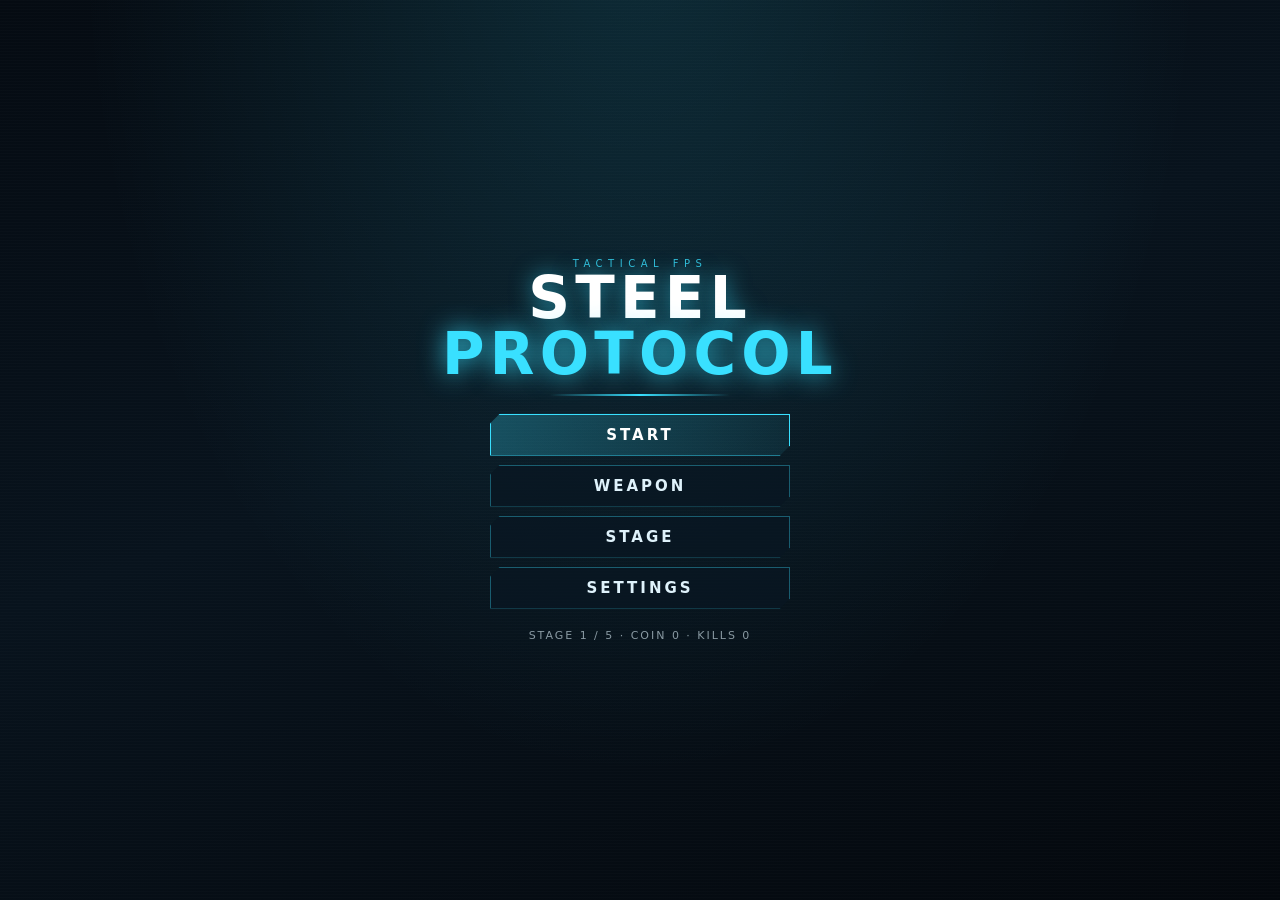
==== index.html @ 286c5c34 "STEEL PROTOCOL: スマホ向け本格FPSを実装 依存ライブラリ・外部アセットなしの HTML/CSS/Vanilla JS 製 FPS。 タイトル→戦闘→クリア→強化→次ステージの一連のル" ====
<!DOCTYPE html>
<html lang="ja">
<head>
<meta charset="utf-8">
<meta name="viewport" content="width=device-width, initial-scale=1, maximum-scale=1, user-scalable=no, viewport-fit=cover">
<meta name="theme-color" content="#05080c">
<meta name="mobile-web-app-capable" content="yes">
<meta name="apple-mobile-web-app-capable" content="yes">
<meta name="apple-mobile-web-app-status-bar-style" content="black-translucent">
<meta name="description" content="STEEL PROTOCOL - スマートフォン向け本格FPS">
<title>STEEL PROTOCOL</title>
<link rel="icon" href="data:image/svg+xml,%3Csvg xmlns='http://www.w3.org/2000/svg' viewBox='0 0 32 32'%3E%3Crect width='32' height='32' fill='%2305080c'/%3E%3Cpath d='M16 5v6M16 21v6M5 16h6M21 16h6' stroke='%2339e0ff' stroke-width='2.5'/%3E%3Ccircle cx='16' cy='16' r='2' fill='%23ff3b46'/%3E%3C/svg%3E">
<link rel="stylesheet" href="css/style.css">
</head>
<body>
<div id="app">

  <!-- ==================== 3D VIEW ==================== -->
  <canvas id="view"></canvas>
  <div id="dmgVignette" class="vignette"></div>
  <div id="lowhpVignette" class="vignette lowhp"></div>
  <div id="flash" class="flash"></div>

  <!-- ==================== HUD ==================== -->
  <div id="hud" class="screen hidden">
    <!-- top bar -->
    <div class="hud-top">
      <div class="hud-left-top">
        <div class="hp-block">
          <div class="hp-row">
            <span class="hp-label">HP</span>
            <span id="hpText" class="hp-text">100</span>
          </div>
          <div class="hp-bar"><div id="hpFill" class="hp-fill"></div><div id="hpLag" class="hp-lag"></div></div>
        </div>
      </div>
      <div class="hud-center-top">
        <div id="stageTag" class="stage-tag">STAGE 1</div>
        <div id="objText" class="obj-text">敵を全滅させろ</div>
        <div id="objProgress" class="obj-progress">0 / 3</div>
      </div>
      <div class="hud-right-top">
        <div id="timerText" class="timer">00:00</div>
        <button id="btnPause" class="icon-btn" aria-label="pause">❚❚</button>
      </div>
    </div>

    <!-- crosshair -->
    <div id="crosshair" class="crosshair">
      <div class="ch ch-t"></div><div class="ch ch-b"></div><div class="ch ch-l"></div><div class="ch ch-r"></div>
      <div class="ch-dot"></div>
    </div>
    <div id="hitmark" class="hitmark"><span>✕</span></div>

    <!-- damage direction indicators -->
    <div id="dirIndicators"></div>

    <!-- off-screen enemy compass -->
    <div id="compass" class="compass hidden"><div class="cmp-arrow"></div><span id="cmpDist">0m</span></div>

    <!-- kill / event feed -->
    <div id="feed" class="feed"></div>
    <div id="bigMsg" class="big-msg"></div>
    <div id="tutorial" class="tutorial hidden"></div>

    <!-- ammo -->
    <div class="hud-ammo">
      <div id="wpnName" class="wpn-name">ASSAULT RIFLE</div>
      <div class="ammo-row">
        <span id="magText" class="mag">30</span><span class="slash">/</span><span id="resText" class="res">120</span>
      </div>
      <div id="reloadBar" class="reload-bar hidden"><div id="reloadFill"></div><span>RELOADING</span></div>
    </div>

    <!-- kills + coins -->
    <div class="hud-stats">
      <div class="stat"><span class="stat-ico">☠</span><span id="killText">0</span></div>
      <div class="stat"><span class="stat-ico coin">◆</span><span id="coinText">0</span></div>
    </div>

    <!-- weapon slots -->
    <div id="wpnSlots" class="wpn-slots"></div>

    <!-- ==================== TOUCH CONTROLS ==================== -->
    <div id="moveZone" class="zone move-zone">
      <div id="stickBase" class="stick-base hidden"><div id="stickKnob" class="stick-knob"></div></div>
    </div>
    <div id="lookZone" class="zone look-zone"></div>

    <button id="btnFire"   class="act-btn fire"   data-act="fire">FIRE</button>
    <button id="btnReload" class="act-btn reload" data-act="reload"><span class="ico">⟳</span><span class="lbl">RELOAD</span></button>
    <button id="btnSwitch" class="act-btn switch" data-act="switch"><span class="ico">⇄</span><span class="lbl">WEAPON</span></button>
    <button id="btnSprint" class="act-btn sprint" data-act="sprint"><span class="ico">»</span><span class="lbl">DASH</span></button>
    <button id="btnCrouch" class="act-btn crouch" data-act="crouch"><span class="ico">▼</span><span class="lbl">CROUCH</span></button>
  </div>

  <!-- ==================== TITLE ==================== -->
  <div id="titleScreen" class="screen menu">
    <div class="scanlines"></div>
    <div class="menu-inner">
      <div class="logo">
        <div class="logo-sub">TACTICAL FPS</div>
        <h1>STEEL<span>PROTOCOL</span></h1>
        <div class="logo-line"></div>
      </div>
      <div class="menu-btns">
        <button class="mbtn primary" data-nav="start">START</button>
        <button class="mbtn" data-nav="weapon">WEAPON</button>
        <button class="mbtn" data-nav="stage">STAGE</button>
        <button class="mbtn" data-nav="settings">SETTINGS</button>
      </div>
      <div class="title-foot">
        <span id="titleProgress">STAGE 1 / 5 · COIN 0</span>
      </div>
    </div>
  </div>

  <!-- ==================== STAGE SELECT ==================== -->
  <div id="stageScreen" class="screen menu hidden">
    <div class="scanlines"></div>
    <div class="menu-inner wide">
      <div class="panel-head"><button class="back-btn" data-nav="title">‹ BACK</button><h2>STAGE SELECT</h2><div class="coin-badge">◆ <span class="coinNum">0</span></div></div>
      <div id="stageList" class="stage-list"></div>
    </div>
  </div>

  <!-- ==================== WEAPON / UPGRADE ==================== -->
  <div id="weaponScreen" class="screen menu hidden">
    <div class="scanlines"></div>
    <div class="menu-inner wide">
      <div class="panel-head"><button class="back-btn" data-nav="title">‹ BACK</button><h2>ARMORY</h2><div class="coin-badge">◆ <span class="coinNum">0</span></div></div>
      <div class="armory">
        <div id="wpnTabs" class="wpn-tabs"></div>
        <div class="armory-body">
          <div class="wpn-detail">
            <canvas id="wpnPreview" width="260" height="120"></canvas>
            <div id="wpnTitle" class="wpn-title">ASSAULT RIFLE</div>
            <div id="wpnDesc" class="wpn-desc"></div>
            <div id="wpnStats" class="wpn-stats"></div>
            <button id="wpnAction" class="mbtn small hidden"></button>
          </div>
          <div class="upg-col">
            <div class="upg-head">WEAPON UPGRADE</div>
            <div id="wpnUpgrades" class="upg-list"></div>
            <div class="upg-head">SOLDIER UPGRADE</div>
            <div id="plrUpgrades" class="upg-list"></div>
          </div>
        </div>
      </div>
    </div>
  </div>

  <!-- ==================== SETTINGS ==================== -->
  <div id="settingsScreen" class="screen menu hidden">
    <div class="scanlines"></div>
    <div class="menu-inner">
      <div class="panel-head"><button class="back-btn" data-nav="title">‹ BACK</button><h2>SETTINGS</h2><div></div></div>
      <div class="settings-list">
        <div class="set-row"><label>感度 (LOOK)</label><input id="setSens" type="range" min="40" max="260" step="5"><span id="setSensVal">120</span></div>
        <div class="set-row"><label>効果音</label><button id="setSfx" class="toggle" data-on="1">ON</button></div>
        <div class="set-row"><label>BGM</label><button id="setBgm" class="toggle" data-on="1">ON</button></div>
        <div class="set-row"><label>画面揺れ</label><button id="setShake" class="toggle" data-on="1">ON</button></div>
        <div class="set-row"><label>左右反転 (左利き)</label><button id="setLefty" class="toggle" data-on="0">OFF</button></div>
        <div class="set-row"><label>描画品質</label><button id="setQuality" class="toggle wide-toggle">AUTO</button></div>
        <div class="set-row"><label>オートエイム補正</label><button id="setAim" class="toggle" data-on="1">ON</button></div>
        <div class="set-row danger"><label>セーブデータ削除</label><button id="setWipe" class="toggle danger-btn">DELETE</button></div>
      </div>
      <div class="hint">※ タップで切替。設定は自動保存されます。</div>
    </div>
  </div>

  <!-- ==================== PAUSE ==================== -->
  <div id="pauseScreen" class="screen overlay hidden">
    <div class="dialog">
      <h2>PAUSED</h2>
      <div class="dlg-btns">
        <button class="mbtn primary" data-nav="resume">RESUME</button>
        <button class="mbtn" data-nav="restart">RESTART</button>
        <button class="mbtn" data-nav="tostage">STAGE SELECT</button>
        <button class="mbtn" data-nav="title">TITLE</button>
      </div>
    </div>
  </div>

  <!-- ==================== GAME OVER ==================== -->
  <div id="overScreen" class="screen overlay hidden">
    <div class="dialog over">
      <h2 class="over-title">MISSION FAILED</h2>
      <div id="overStats" class="result-stats"></div>
      <div class="dlg-btns">
        <button class="mbtn primary" data-nav="retry">RETRY</button>
        <button class="mbtn" data-nav="tostage">STAGE SELECT</button>
        <button class="mbtn" data-nav="title">TITLE</button>
      </div>
    </div>
  </div>

  <!-- ==================== CLEAR ==================== -->
  <div id="clearScreen" class="screen overlay hidden">
    <div class="dialog clear">
      <div id="rankBadge" class="rank-badge">S</div>
      <h2 class="clear-title">STAGE CLEAR</h2>
      <div id="clearStats" class="result-stats"></div>
      <div id="rewardLine" class="reward-line"></div>
      <div class="dlg-btns">
        <button id="btnNextStage" class="mbtn primary" data-nav="next">NEXT STAGE ›</button>
        <button class="mbtn" data-nav="armory">WEAPON UPGRADE</button>
        <button class="mbtn" data-nav="tostage">STAGE SELECT</button>
      </div>
    </div>
  </div>

  <!-- ==================== BRIEFING ==================== -->
  <div id="briefScreen" class="screen overlay hidden">
    <div class="dialog brief">
      <div id="briefStage" class="brief-stage">STAGE 1</div>
      <h2 id="briefName">TRAINING GROUND</h2>
      <div id="briefObj" class="brief-obj"></div>
      <div id="briefEnemies" class="brief-enemies"></div>
      <button class="mbtn primary big" data-nav="deploy">DEPLOY</button>
    </div>
  </div>

  <!-- ==================== ROTATE ==================== -->
  <div id="rotate" class="rotate hidden">
    <svg class="rot-ico" viewBox="0 0 64 64" width="86" height="86" aria-hidden="true">
      <rect x="20" y="6" width="24" height="52" rx="4" fill="none" stroke="currentColor" stroke-width="3"/>
      <rect x="28" y="50" width="8" height="2.5" rx="1.2" fill="currentColor"/>
      <path d="M8 44a24 24 0 0 1 8-18" fill="none" stroke="currentColor" stroke-width="3" stroke-linecap="round"/>
      <path d="M13 25l4-1 1 5z" fill="currentColor"/>
    </svg>
    <p>横画面にしてください</p>
    <small>PLEASE ROTATE YOUR DEVICE</small>
  </div>

  <div id="loading" class="loading">LOADING…</div>
</div>

<script src="js/util.js"></script>
<script src="js/audio.js"></script>
<script src="js/data.js"></script>
<script src="js/save.js"></script>
<script src="js/input.js"></script>
<script src="js/sprites.js"></script>
<script src="js/render.js"></script>
<script src="js/game.js"></script>
<script src="js/ui.js"></script>
<script src="js/main.js"></script>
</body>
</html>
---- css/style.css ----
/* ===== STEEL PROTOCOL — mobile FPS UI ===== */
:root{
  --accent:#39e0ff;
  --accent2:#ffb020;
  --danger:#ff3b46;
  --ok:#4dff9a;
  --bg:#05080c;
  --panel:rgba(8,16,24,.86);
  --line:rgba(57,224,255,.35);
  --txt:#dff2fb;
  --safe-l:env(safe-area-inset-left,0px);
  --safe-r:env(safe-area-inset-right,0px);
  --safe-b:env(safe-area-inset-bottom,0px);
  --safe-t:env(safe-area-inset-top,0px);
}
*{box-sizing:border-box;-webkit-tap-highlight-color:transparent;}
html,body{margin:0;padding:0;height:100%;overflow:hidden;background:var(--bg);}
body{
  font-family:"Bahnschrift","DIN Alternate","Roboto Condensed",Impact,"Hiragino Sans","Noto Sans JP",system-ui,sans-serif;
  color:var(--txt);
  user-select:none;-webkit-user-select:none;touch-action:none;overscroll-behavior:none;
}
#app{position:fixed;inset:0;overflow:hidden;background:#000;}
canvas#view{position:absolute;inset:0;width:100%;height:100%;display:block;image-rendering:auto;background:#0a0f16;}
.hidden{display:none !important;}
.screen{position:absolute;inset:0;}
button{font-family:inherit;color:inherit;border:none;background:none;cursor:pointer;}

/* ---------- vignettes / flash ---------- */
.vignette{position:absolute;inset:0;pointer-events:none;opacity:0;z-index:30;
  background:radial-gradient(ellipse at center,transparent 42%,rgba(200,0,10,.30) 74%,rgba(150,0,0,.85) 100%);
  transition:opacity .18s ease-out;}
.vignette.lowhp{background:radial-gradient(ellipse at center,transparent 38%,rgba(255,0,20,.22) 70%,rgba(120,0,0,.7) 100%);
  animation:pulse 1.3s ease-in-out infinite;transition:none;}
@keyframes pulse{0%,100%{opacity:.25}50%{opacity:.62}}
.flash{position:absolute;inset:0;pointer-events:none;opacity:0;background:#fff;z-index:31;}

/* ---------- HUD ---------- */
#hud{z-index:20;pointer-events:none;}
#hud button,#hud .zone{pointer-events:auto;}
.hud-top{position:absolute;top:calc(6px + var(--safe-t));left:calc(10px + var(--safe-l));right:calc(10px + var(--safe-r));
  display:flex;justify-content:space-between;align-items:flex-start;gap:8px;z-index:25;}
.hp-block{min-width:150px;}
.hp-row{display:flex;align-items:baseline;gap:6px;}
.hp-label{font-size:11px;letter-spacing:.18em;color:var(--accent);opacity:.9;}
.hp-text{font-size:20px;font-weight:700;line-height:1;text-shadow:0 0 8px rgba(0,0,0,.9);}
.hp-bar{position:relative;width:170px;max-width:38vw;height:9px;margin-top:3px;background:rgba(0,0,0,.55);
  border:1px solid rgba(255,255,255,.22);overflow:hidden;}
.hp-fill{position:absolute;inset:0;width:100%;background:linear-gradient(90deg,#2fe08a,#7dffb9);transition:width .12s linear;z-index:2;}
.hp-lag{position:absolute;inset:0;width:100%;background:#ff5c4d;opacity:.75;transition:width .5s ease .18s;z-index:1;}
.hp-fill.low{background:linear-gradient(90deg,#ff3b46,#ff8a5c);}
.hud-center-top{text-align:center;flex:1;}
.stage-tag{font-size:10px;letter-spacing:.28em;color:var(--accent);opacity:.85;}
.obj-text{font-size:13px;font-weight:700;text-shadow:0 1px 4px #000;}
.obj-progress{font-size:12px;color:var(--accent2);font-weight:700;}
.hud-right-top{display:flex;align-items:center;gap:8px;}
.timer{font-size:13px;opacity:.85;letter-spacing:.06em;}
.icon-btn{width:38px;height:32px;border:1px solid var(--line);background:var(--panel);color:var(--txt);font-size:12px;border-radius:5px;}

/* crosshair */
.crosshair{position:absolute;left:50%;top:50%;width:44px;height:44px;margin:-22px 0 0 -22px;z-index:22;pointer-events:none;
  transition:transform .08s ease-out;}
.ch{position:absolute;background:rgba(255,255,255,.92);box-shadow:0 0 3px rgba(0,0,0,.9);}
.ch-t{left:50%;top:2px;width:2px;height:9px;margin-left:-1px;}
.ch-b{left:50%;bottom:2px;width:2px;height:9px;margin-left:-1px;}
.ch-l{top:50%;left:2px;height:2px;width:9px;margin-top:-1px;}
.ch-r{top:50%;right:2px;height:2px;width:9px;margin-top:-1px;}
.ch-dot{position:absolute;left:50%;top:50%;width:2px;height:2px;margin:-1px 0 0 -1px;background:rgba(255,255,255,.75);}
.crosshair.enemy .ch{background:var(--danger);}
.hitmark{position:absolute;left:50%;top:50%;transform:translate(-50%,-50%) scale(.6);opacity:0;z-index:23;
  color:#fff;font-size:26px;font-weight:700;text-shadow:0 0 6px #000;pointer-events:none;}
.hitmark.show{animation:hm .22s ease-out;}
.hitmark.crit{color:#ffd24a;}
@keyframes hm{0%{opacity:1;transform:translate(-50%,-50%) scale(.55)}100%{opacity:0;transform:translate(-50%,-50%) scale(1.25)}}

/* direction indicators */
#dirIndicators{position:absolute;left:50%;top:50%;width:0;height:0;z-index:24;}
.dir-ind{position:absolute;left:-14px;top:-125px;width:28px;height:52px;
  background:linear-gradient(180deg,rgba(255,40,50,.92),rgba(255,40,50,0));
  clip-path:polygon(50% 0,100% 100%,0 100%);transform-origin:50% 125px;opacity:.9;}

/* off-screen enemy compass */
.compass{position:absolute;left:50%;top:50%;width:0;height:0;z-index:23;pointer-events:none;}
.compass .cmp-arrow{position:absolute;left:-11px;top:-96px;width:22px;height:20px;
  background:var(--danger);clip-path:polygon(50% 0,100% 100%,0 100%);transform-origin:50% 96px;
  filter:drop-shadow(0 0 5px rgba(255,59,70,.85));opacity:.92;}
.compass span{position:absolute;left:-24px;top:-74px;width:48px;text-align:center;font-size:10px;font-weight:700;
  color:#ffb4b8;text-shadow:0 1px 3px #000;}

/* feed */
.feed{position:absolute;right:calc(12px + var(--safe-r));top:44%;width:190px;text-align:right;z-index:21;}
.feed div{font-size:12px;margin-bottom:3px;text-shadow:0 1px 3px #000;animation:fadeUp .3s;}
.feed .kill{color:var(--accent2);} .feed .coin{color:#ffd24a;} .feed .warn{color:var(--danger);}
@keyframes fadeUp{from{opacity:0;transform:translateY(6px)}to{opacity:1;transform:none}}
.big-msg{position:absolute;left:0;right:0;top:24%;text-align:center;font-size:30px;font-weight:800;letter-spacing:.14em;
  color:#fff;text-shadow:0 0 16px rgba(57,224,255,.8),0 2px 6px #000;opacity:0;z-index:25;pointer-events:none;}
.big-msg.show{animation:bigmsg 1.7s ease-out;}
@keyframes bigmsg{0%{opacity:0;transform:scale(1.35)}18%{opacity:1;transform:scale(1)}75%{opacity:1}100%{opacity:0}}
.tutorial{position:absolute;left:50%;bottom:26%;transform:translateX(-50%);max-width:74%;
  background:rgba(4,14,22,.9);border:1px solid var(--line);border-left:3px solid var(--accent);
  padding:8px 14px;font-size:13px;line-height:1.5;z-index:26;text-align:center;border-radius:4px;}

/* ammo */
.hud-ammo{position:absolute;right:calc(252px + var(--safe-r));bottom:calc(20px + var(--safe-b));text-align:right;z-index:21;}
.wpn-name{font-size:11px;letter-spacing:.16em;color:var(--accent);opacity:.9;}
.ammo-row{display:flex;align-items:baseline;justify-content:flex-end;gap:3px;text-shadow:0 2px 6px #000;}
.mag{font-size:32px;font-weight:800;line-height:.95;}
.mag.empty{color:var(--danger);animation:blink .5s infinite;}
@keyframes blink{50%{opacity:.35}}
.slash{font-size:17px;opacity:.55;}
.res{font-size:17px;opacity:.8;}
.reload-bar{position:relative;width:118px;margin-left:auto;height:14px;margin-top:4px;background:rgba(0,0,0,.6);border:1px solid var(--line);overflow:hidden;}
.reload-bar div{position:absolute;inset:0;width:0;background:linear-gradient(90deg,#1e7ea0,var(--accent));}
.reload-bar span{position:absolute;inset:0;font-size:9px;letter-spacing:.14em;line-height:12px;text-align:center;}

/* stats */
.hud-stats{position:absolute;left:calc(12px + var(--safe-l));top:calc(52px + var(--safe-t));z-index:21;display:flex;gap:12px;}
.stat{display:flex;align-items:center;gap:4px;font-size:14px;font-weight:700;text-shadow:0 1px 3px #000;}
.stat-ico{font-size:12px;opacity:.85;} .stat-ico.coin{color:#ffd24a;}

/* weapon slots */
.wpn-slots{position:absolute;right:calc(14px + var(--safe-r));top:calc(88px + var(--safe-t));display:flex;flex-direction:column;gap:5px;z-index:21;}
.wslot{pointer-events:auto;display:flex;align-items:center;gap:6px;padding:3px 8px;font-size:11px;letter-spacing:.08em;
  background:rgba(4,12,20,.65);border:1px solid rgba(255,255,255,.14);color:rgba(220,240,250,.6);border-radius:3px;min-width:92px;}
.wslot .num{font-size:10px;opacity:.6;}
.wslot.active{border-color:var(--accent);color:#fff;background:rgba(10,40,58,.85);box-shadow:0 0 8px rgba(57,224,255,.35);}

/* ---------- touch zones ---------- */
.zone{position:absolute;top:44px;bottom:0;z-index:15;}
.move-zone{left:0;width:46%;}
.look-zone{right:0;width:54%;}
.stick-base{position:absolute;width:118px;height:118px;margin:-59px 0 0 -59px;border-radius:50%;
  border:2px solid rgba(57,224,255,.45);background:rgba(4,18,28,.34);pointer-events:none;}
.stick-knob{position:absolute;left:50%;top:50%;width:50px;height:50px;margin:-25px 0 0 -25px;border-radius:50%;
  background:rgba(57,224,255,.34);border:2px solid rgba(57,224,255,.8);box-shadow:0 0 12px rgba(57,224,255,.4);}

/* ---------- action buttons ---------- */
.act-btn{position:absolute;z-index:18;border-radius:50%;display:flex;flex-direction:column;align-items:center;justify-content:center;
  background:rgba(6,20,30,.5);border:2px solid rgba(57,224,255,.5);color:#eaf8ff;
  font-weight:700;letter-spacing:.06em;backdrop-filter:blur(2px);-webkit-backdrop-filter:blur(2px);}
.act-btn .ico{font-size:19px;line-height:1;}
.act-btn .lbl{font-size:8px;opacity:.8;margin-top:2px;letter-spacing:.1em;}
.act-btn.pressed{background:rgba(57,224,255,.34);transform:scale(.94);}
.act-btn.fire{right:calc(16px + var(--safe-r));bottom:calc(16px + var(--safe-b));width:92px;height:92px;font-size:15px;
  border-color:rgba(255,80,80,.75);background:rgba(60,8,12,.45);color:#ffd9d9;}
.act-btn.fire.pressed{background:rgba(255,60,60,.4);}
.act-btn.sprint{right:calc(118px + var(--safe-r));bottom:calc(18px + var(--safe-b));width:58px;height:58px;}
.act-btn.reload{right:calc(118px + var(--safe-r));bottom:calc(86px + var(--safe-b));width:58px;height:58px;}
.act-btn.reload.need{animation:needrl .7s infinite;border-color:var(--accent2);}
@keyframes needrl{50%{box-shadow:0 0 14px var(--accent2);background:rgba(255,176,32,.28)}}
.act-btn.switch{right:calc(22px + var(--safe-r));bottom:calc(118px + var(--safe-b));width:58px;height:58px;}
.act-btn.crouch{right:calc(184px + var(--safe-r));bottom:calc(18px + var(--safe-b));width:58px;height:58px;}
.act-btn.toggled{background:rgba(57,224,255,.3);border-color:#fff;}
body.lefty .act-btn.fire{left:calc(16px + var(--safe-l));right:auto;}
body.lefty .act-btn.sprint{left:calc(118px + var(--safe-l));right:auto;}
body.lefty .act-btn.reload{left:calc(118px + var(--safe-l));right:auto;}
body.lefty .act-btn.switch{left:calc(22px + var(--safe-l));right:auto;}
body.lefty .act-btn.crouch{left:calc(184px + var(--safe-l));right:auto;}
body.lefty .move-zone{left:auto;right:0;}
body.lefty .look-zone{right:auto;left:0;}
body.lefty .hud-ammo{left:calc(252px + var(--safe-l));right:auto;text-align:left;}
body.lefty .ammo-row{justify-content:flex-start;}

/* ---------- MENUS ---------- */
.menu{z-index:40;background:
  radial-gradient(ellipse at 50% -10%,rgba(57,224,255,.14),transparent 62%),
  linear-gradient(160deg,#050b12 0%,#08131d 45%,#04080d 100%);
  overflow-y:auto;overflow-x:hidden;-webkit-overflow-scrolling:touch;}
.scanlines{position:absolute;inset:0;pointer-events:none;opacity:.22;
  background:repeating-linear-gradient(180deg,rgba(255,255,255,.06) 0 1px,transparent 1px 3px);}
.menu-inner{position:relative;min-height:100%;display:flex;flex-direction:column;align-items:center;justify-content:center;
  padding:calc(14px + var(--safe-t)) calc(16px + var(--safe-r)) calc(14px + var(--safe-b)) calc(16px + var(--safe-l));}
.menu-inner.wide{justify-content:flex-start;align-items:stretch;}
.logo{text-align:center;margin-bottom:18px;}
.logo-sub{font-size:10px;letter-spacing:.55em;color:var(--accent);opacity:.8;margin-bottom:2px;}
.logo h1{margin:0;font-size:clamp(30px,8.4vw,58px);letter-spacing:.09em;line-height:.95;font-weight:800;
  color:#fff;text-shadow:0 0 22px rgba(57,224,255,.55);}
.logo h1 span{display:block;color:var(--accent);text-shadow:0 0 26px rgba(57,224,255,.85);}
.logo-line{width:180px;height:2px;margin:12px auto 0;background:linear-gradient(90deg,transparent,var(--accent),transparent);}
.menu-btns{display:flex;flex-direction:column;gap:9px;width:min(300px,74vw);}
.mbtn{position:relative;padding:11px 16px;font-size:15px;font-weight:700;letter-spacing:.2em;text-align:center;
  background:rgba(8,22,34,.75);border:1px solid var(--line);color:var(--txt);
  clip-path:polygon(10px 0,100% 0,100% calc(100% - 10px),calc(100% - 10px) 100%,0 100%,0 10px);transition:.12s;}
.mbtn:active{transform:scale(.97);}
.mbtn.primary{background:linear-gradient(90deg,rgba(57,224,255,.26),rgba(57,224,255,.08));border-color:var(--accent);color:#fff;
  box-shadow:0 0 18px rgba(57,224,255,.24);}
.mbtn.small{padding:8px 12px;font-size:12px;letter-spacing:.12em;}
.mbtn.big{padding:14px;font-size:17px;margin-top:10px;}
.mbtn:disabled,.mbtn.locked{opacity:.4;filter:grayscale(1);}
.title-foot{margin-top:20px;font-size:11px;letter-spacing:.18em;opacity:.6;}
.panel-head{display:flex;align-items:center;justify-content:space-between;gap:10px;margin-bottom:10px;position:sticky;top:0;
  background:linear-gradient(180deg,rgba(5,11,18,.96),rgba(5,11,18,.6));padding:4px 0 6px;z-index:3;}
.panel-head h2{margin:0;font-size:17px;letter-spacing:.3em;color:#fff;}
.back-btn{font-size:12px;letter-spacing:.14em;color:var(--accent);padding:6px 10px;border:1px solid var(--line);border-radius:3px;}
.coin-badge{font-size:13px;color:#ffd24a;font-weight:700;letter-spacing:.05em;}

/* stage list */
.stage-list{display:grid;grid-template-columns:repeat(auto-fill,minmax(210px,1fr));gap:9px;padding-bottom:20px;}
.stage-card{position:relative;text-align:left;padding:10px 12px;background:rgba(8,22,34,.8);border:1px solid var(--line);
  clip-path:polygon(0 0,100% 0,100% calc(100% - 12px),calc(100% - 12px) 100%,0 100%);}
.stage-card .sc-no{font-size:10px;letter-spacing:.3em;color:var(--accent);}
.stage-card .sc-name{font-size:15px;font-weight:700;margin:2px 0 4px;color:#fff;}
.stage-card .sc-meta{font-size:11px;opacity:.72;line-height:1.5;}
.stage-card .sc-rank{position:absolute;right:10px;top:8px;font-size:22px;font-weight:800;color:var(--accent2);}
.stage-card.locked{opacity:.45;filter:grayscale(.8);}
.stage-card.locked::after{content:"🔒 LOCKED";position:absolute;right:10px;top:10px;font-size:11px;color:#fff;}
.stage-card.boss{border-color:rgba(255,60,70,.6);box-shadow:0 0 14px rgba(255,60,70,.18);}
.stage-card:active{transform:scale(.985);}

/* armory */
.armory{padding-bottom:24px;}
.wpn-tabs{display:flex;gap:6px;overflow-x:auto;padding-bottom:8px;}
.wtab{flex:0 0 auto;padding:7px 12px;font-size:12px;letter-spacing:.1em;background:rgba(8,22,34,.8);border:1px solid var(--line);color:rgba(220,240,250,.66);border-radius:3px;}
.wtab.active{border-color:var(--accent);color:#fff;background:rgba(12,44,64,.9);}
.wtab.lock{opacity:.55;}
.armory-body{display:grid;grid-template-columns:1fr;gap:12px;}
@media (min-width:640px){.armory-body{grid-template-columns:minmax(240px,1fr) 1.15fr;}}
.wpn-detail{background:rgba(6,16,26,.72);border:1px solid var(--line);padding:10px;}
#wpnPreview{width:100%;height:auto;display:block;background:linear-gradient(180deg,rgba(57,224,255,.07),transparent);}
.wpn-title{font-size:17px;font-weight:800;letter-spacing:.1em;margin-top:6px;color:#fff;}
.wpn-desc{font-size:11px;opacity:.75;line-height:1.5;margin:3px 0 8px;}
.wpn-stats .srow{display:flex;align-items:center;gap:8px;margin-bottom:5px;font-size:11px;}
.wpn-stats .sname{width:74px;opacity:.75;flex:0 0 auto;}
.wpn-stats .sbar{position:relative;flex:1;height:7px;background:rgba(255,255,255,.1);overflow:hidden;}
.wpn-stats .sbar i{position:absolute;left:0;top:0;bottom:0;background:linear-gradient(90deg,var(--accent),#9df3ff);}
.wpn-stats .sbar i.up{background:linear-gradient(90deg,#2fe08a,#a6ffd0);}
.wpn-stats .sval{width:52px;text-align:right;font-weight:700;flex:0 0 auto;}
.upg-col{display:flex;flex-direction:column;gap:6px;}
.upg-head{font-size:10px;letter-spacing:.3em;color:var(--accent);margin-top:4px;}
.upg-list{display:flex;flex-direction:column;gap:6px;}
.upg-row{display:flex;align-items:center;gap:8px;padding:7px 9px;background:rgba(8,20,30,.78);border:1px solid rgba(57,224,255,.22);}
.upg-info{flex:1;min-width:0;}
.upg-name{font-size:12px;font-weight:700;}
.upg-lv{display:flex;gap:2px;margin-top:3px;}
.upg-lv i{width:12px;height:4px;background:rgba(255,255,255,.16);}
.upg-lv i.on{background:var(--accent);box-shadow:0 0 5px rgba(57,224,255,.7);}
.upg-eff{font-size:10px;opacity:.7;margin-top:2px;}
.upg-buy{flex:0 0 auto;padding:7px 10px;font-size:12px;font-weight:700;border:1px solid var(--accent);color:#fff;
  background:rgba(57,224,255,.15);border-radius:3px;min-width:74px;text-align:center;}
.upg-buy.no{opacity:.45;border-color:#666;background:rgba(255,255,255,.05);}
.upg-buy.max{opacity:.7;border-color:var(--accent2);color:var(--accent2);background:transparent;}

/* settings */
.settings-list{width:min(420px,88vw);display:flex;flex-direction:column;gap:8px;}
.set-row{display:flex;align-items:center;gap:10px;padding:9px 12px;background:rgba(8,20,30,.78);border:1px solid rgba(57,224,255,.22);}
.set-row label{flex:1;font-size:13px;}
.set-row input[type=range]{flex:1.2;accent-color:var(--accent);}
.set-row span{width:34px;text-align:right;font-size:12px;font-weight:700;}
.toggle{min-width:64px;padding:6px 10px;font-size:12px;font-weight:700;border:1px solid var(--line);border-radius:3px;
  background:rgba(0,0,0,.35);color:#7d8f9a;}
.toggle[data-on="1"]{color:#fff;border-color:var(--accent);background:rgba(57,224,255,.2);}
.wide-toggle{min-width:82px;color:#fff;border-color:var(--accent);}
.danger-btn{color:#ff8b8b;border-color:rgba(255,60,70,.6);}
.hint{margin-top:12px;font-size:11px;opacity:.55;text-align:center;}

/* ---------- overlays ---------- */
.overlay{z-index:50;display:flex;align-items:center;justify-content:center;background:rgba(2,6,10,.82);
  backdrop-filter:blur(3px);-webkit-backdrop-filter:blur(3px);padding:16px;}
.dialog{width:min(430px,92vw);max-height:92vh;overflow-y:auto;text-align:center;padding:18px 18px 16px;
  background:linear-gradient(160deg,rgba(10,24,36,.97),rgba(5,12,20,.97));border:1px solid var(--line);
  box-shadow:0 0 40px rgba(0,0,0,.7);clip-path:polygon(14px 0,100% 0,100% calc(100% - 14px),calc(100% - 14px) 100%,0 100%,0 14px);}
.dialog h2{margin:0 0 12px;font-size:22px;letter-spacing:.24em;color:#fff;}
.dlg-btns{display:flex;flex-direction:column;gap:8px;margin-top:14px;}
.over .over-title{color:var(--danger);text-shadow:0 0 20px rgba(255,59,70,.65);}
.clear .clear-title{color:var(--ok);text-shadow:0 0 20px rgba(77,255,154,.6);}
.rank-badge{width:64px;height:64px;line-height:60px;margin:0 auto 8px;font-size:34px;font-weight:800;color:#08131d;
  background:radial-gradient(circle at 35% 30%,#fff,var(--accent2));border-radius:50%;box-shadow:0 0 26px rgba(255,176,32,.6);}
.rank-badge.rB,.rank-badge.rC{background:radial-gradient(circle at 35% 30%,#fff,#8fa6b4);box-shadow:0 0 20px rgba(140,170,190,.5);}
.result-stats{display:flex;flex-direction:column;gap:5px;margin-top:6px;}
.result-stats .rrow{display:flex;justify-content:space-between;font-size:13px;padding:5px 10px;background:rgba(255,255,255,.05);}
.result-stats .rrow b{color:var(--accent);font-weight:700;}
.reward-line{margin-top:10px;font-size:16px;font-weight:800;color:#ffd24a;text-shadow:0 0 12px rgba(255,210,74,.5);}
.brief-stage{font-size:11px;letter-spacing:.4em;color:var(--accent);}
.brief h2{font-size:19px;margin:4px 0 10px;}
.brief-obj{font-size:13px;line-height:1.6;background:rgba(57,224,255,.08);border-left:3px solid var(--accent);padding:8px 10px;text-align:left;}
.brief-enemies{display:flex;flex-wrap:wrap;gap:6px;justify-content:center;margin-top:10px;}
.ebadge{font-size:11px;padding:4px 8px;border:1px solid rgba(255,255,255,.2);background:rgba(255,255,255,.05);border-radius:3px;}

/* rotate + loading */
.rotate{position:absolute;inset:0;z-index:99;background:#04080d;display:flex;flex-direction:column;
  align-items:center;justify-content:center;gap:8px;text-align:center;}
.rot-ico{color:var(--accent);animation:rot 2.4s ease-in-out infinite;transform-origin:50% 50%;}
@keyframes rot{0%,40%{transform:rotate(90deg)}60%,100%{transform:rotate(0)}}
.rotate p{margin:0;font-size:16px;} .rotate small{opacity:.55;letter-spacing:.2em;font-size:10px;}
.loading{position:absolute;inset:0;z-index:120;background:#04080d;display:flex;align-items:center;justify-content:center;
  letter-spacing:.4em;font-size:13px;color:var(--accent);}

/* small screens */
@media (max-height:400px){
  .act-btn.fire{width:78px;height:78px;}
  .act-btn.sprint,.act-btn.reload,.act-btn.switch,.act-btn.crouch{width:50px;height:50px;}
  .act-btn.sprint,.act-btn.reload{right:calc(102px + var(--safe-r));}
  .act-btn.reload{bottom:calc(76px + var(--safe-b));}
  .act-btn.switch{bottom:calc(100px + var(--safe-b));}
  .act-btn.crouch{right:calc(160px + var(--safe-r));}
  .hud-ammo{right:calc(222px + var(--safe-r));bottom:calc(16px + var(--safe-b));}
  body.lefty .hud-ammo{left:calc(222px + var(--safe-l));right:auto;}
  .mag{font-size:26px;}
}

/* ---------- short landscape screens: keep every dialog fully on-screen ---------- */
@media (max-height:480px){
  .dialog{padding:12px 14px;}
  .dialog h2{font-size:17px;letter-spacing:.18em;margin-bottom:7px;}
  .rank-badge{width:44px;height:44px;line-height:41px;font-size:24px;margin-bottom:5px;}
  .result-stats{gap:3px;}
  .result-stats .rrow{font-size:11.5px;padding:3px 9px;}
  .reward-line{font-size:13px;margin-top:7px;}
  .dlg-btns{flex-direction:row;flex-wrap:wrap;gap:6px;margin-top:9px;}
  .dlg-btns .mbtn{flex:1 1 44%;padding:9px 6px;font-size:12px;letter-spacing:.1em;}
  .dlg-btns .mbtn.primary{flex:1 1 100%;}
  .brief h2{font-size:16px;margin:3px 0 7px;}
  .brief-obj{font-size:12px;padding:6px 9px;line-height:1.45;}
  .brief-enemies{margin-top:7px;}
  .ebadge{font-size:10px;padding:3px 6px;}
  .mbtn.big{padding:10px;font-size:15px;margin-top:8px;}
  .menu-btns{gap:7px;width:min(280px,60vw);}
  .mbtn{padding:9px 14px;font-size:14px;}
  .logo{margin-bottom:12px;}
  .logo-line{margin-top:8px;}
  .title-foot{margin-top:12px;}
}
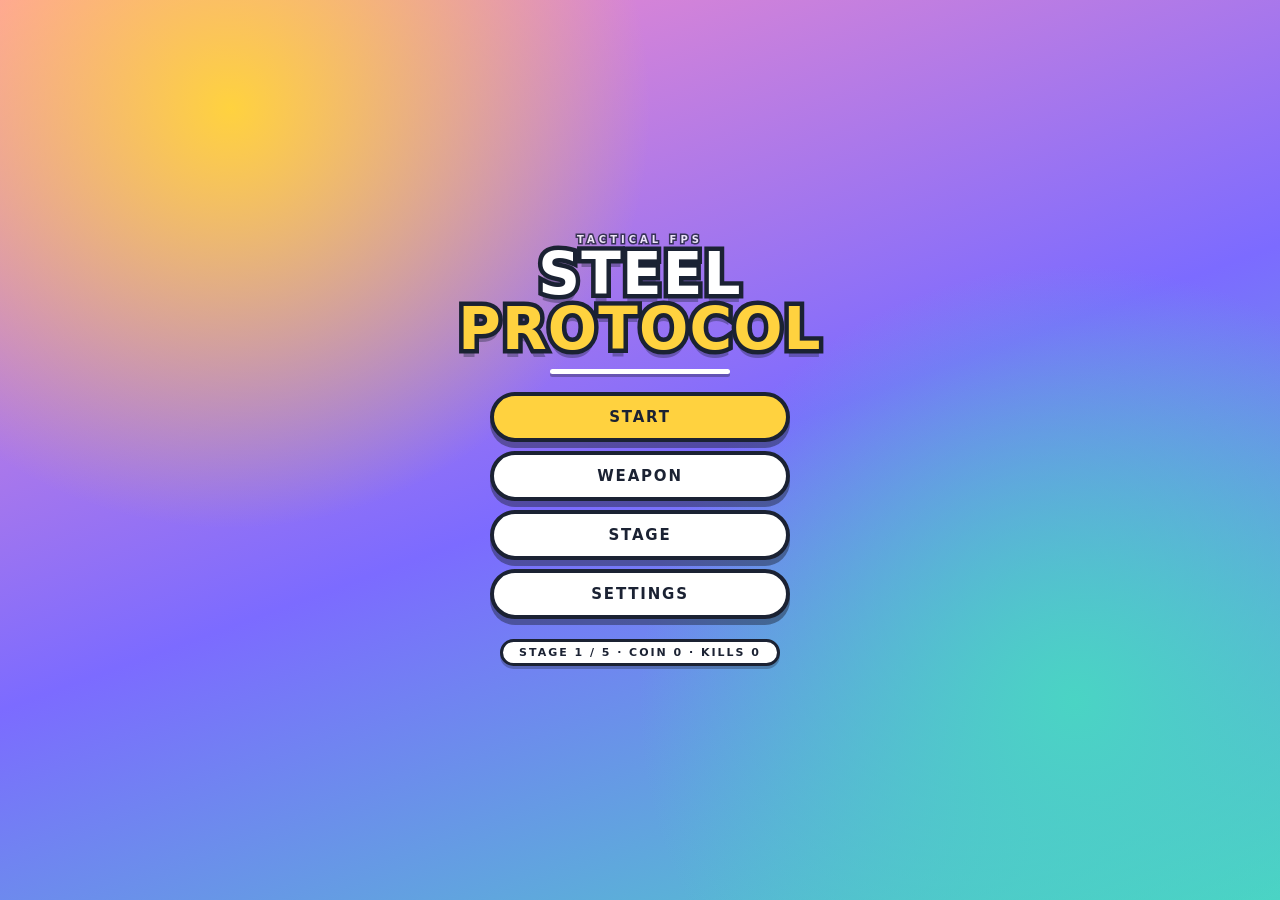
==== commit 7ee89390: "POPスキンを追加し既定に（MILITARYは設定で切替可能） 将来スキャンした実在の空間で戦うことを見据えた変更。 スキャンから起こしたマップはグリッド状の抽象的な間取りになるため、 リアル志向だと" ====
--- a/index.html
+++ b/index.html
@@ -11,6 +11,7 @@
 <title>STEEL PROTOCOL</title>
 <link rel="icon" href="data:image/svg+xml,%3Csvg xmlns='http://www.w3.org/2000/svg' viewBox='0 0 32 32'%3E%3Crect width='32' height='32' fill='%2305080c'/%3E%3Cpath d='M16 5v6M16 21v6M5 16h6M21 16h6' stroke='%2339e0ff' stroke-width='2.5'/%3E%3Ccircle cx='16' cy='16' r='2' fill='%23ff3b46'/%3E%3C/svg%3E">
 <link rel="stylesheet" href="css/style.css">
+<link rel="stylesheet" href="css/pop.css">
 </head>
 <body>
 <div id="app">
@@ -156,7 +157,8 @@
     <div class="menu-inner">
       <div class="panel-head"><button class="back-btn" data-nav="title">‹ BACK</button><h2>SETTINGS</h2><div></div></div>
       <div class="settings-list">
-        <div class="set-row"><label>感度 (LOOK)</label><input id="setSens" type="range" min="40" max="260" step="5"><span id="setSensVal">120</span></div>
+        <div class="set-row"><label>ビジュアル</label><button id="setSkin" class="toggle wide-toggle">POP</button></div>
+        <div class="set-row"><label>感度 (LOOK)</label><input id="setSens" type="range" min="60" max="400" step="10"><span id="setSensVal">200</span></div>
         <div class="set-row"><label>効果音</label><button id="setSfx" class="toggle" data-on="1">ON</button></div>
         <div class="set-row"><label>BGM</label><button id="setBgm" class="toggle" data-on="1">ON</button></div>
         <div class="set-row"><label>画面揺れ</label><button id="setShake" class="toggle" data-on="1">ON</button></div>
@@ -237,6 +239,7 @@
 </div>
 
 <script src="js/util.js"></script>
+<script src="js/skins.js"></script>
 <script src="js/audio.js"></script>
 <script src="js/data.js"></script>
 <script src="js/save.js"></script>
--- a/css/style.css
+++ b/css/style.css
@@ -205,6 +205,8 @@
 .stage-card.locked{opacity:.45;filter:grayscale(.8);}
 .stage-card.locked::after{content:"🔒 LOCKED";position:absolute;right:10px;top:10px;font-size:11px;color:#fff;}
 .stage-card.boss{border-color:rgba(255,60,70,.6);box-shadow:0 0 14px rgba(255,60,70,.18);}
+.stage-card.custom{border-color:rgba(77,255,154,.6);box-shadow:0 0 14px rgba(77,255,154,.16);}
+.stage-card.custom .sc-no{color:var(--ok);}
 .stage-card:active{transform:scale(.985);}
 
 /* armory */
--- a/css/pop.css
+++ b/css/pop.css
@@ -0,0 +1,285 @@
+/* =====================================================================
+ * pop.css — POPスキン。body.pop が付いているときだけ効く上書き。
+ * 角丸・太い輪郭・原色・弾むモーション。明るい背景でも情報が沈まないよう、
+ * HUDは必ず「濃い縁 + 白ベース」で抜く。
+ * ===================================================================== */
+body.pop{
+  --accent:#ff4fa8;
+  --accent2:#ffd23f;
+  --danger:#ff3b5c;
+  --ok:#2fd98a;
+  --ink:#1b2233;
+  --bg:#141a2b;
+  --panel:rgba(255,255,255,.94);
+  --line:rgba(27,34,51,.16);
+  --txt:#1b2233;
+  font-family:"Baloo 2","Nunito","Hiragino Maru Gothic ProN","Rounded Mplus 1c",
+    "Hiragino Sans","Noto Sans JP",system-ui,sans-serif;
+  font-weight:800;
+}
+body.pop #app{background:#141a2b;}
+
+/* ---------- 共通の板 ---------- */
+body.pop .icon-btn,
+body.pop .wslot,
+body.pop .tutorial,
+body.pop .reload-bar{
+  border-radius:999px;
+  border:3px solid var(--ink);
+  background:#fff;
+  color:var(--ink);
+  box-shadow:0 3px 0 rgba(27,34,51,.35);
+}
+body.pop .tutorial{border-radius:18px;border-left-width:3px;font-weight:800;}
+body.pop .reload-bar{border-radius:999px;overflow:hidden;}
+body.pop .reload-bar div{background:linear-gradient(90deg,#ffd23f,#ff9f4a);}
+body.pop .reload-bar span{color:var(--ink);font-weight:900;}
+
+/* ---------- HP ---------- */
+body.pop .hp-block{
+  background:#fff;border:3px solid var(--ink);border-radius:999px;
+  padding:4px 12px 6px;box-shadow:0 3px 0 rgba(27,34,51,.35);
+}
+body.pop .hp-label{color:#ff4fa8;font-weight:900;}
+body.pop .hp-text{color:var(--ink);font-weight:900;}
+body.pop .hp-bar{border-radius:999px;border:2px solid var(--ink);background:#e6ebf2;height:11px;}
+body.pop .hp-fill{background:linear-gradient(90deg,#2fd98a,#8bf7c2);}
+body.pop .hp-fill.low{background:linear-gradient(90deg,#ff3b5c,#ff9f4a);}
+body.pop .hp-lag{background:#ffd23f;}
+
+/* ---------- 上部の情報 ---------- */
+body.pop .hud-center-top{
+  background:#fff;border:3px solid var(--ink);border-radius:20px;
+  padding:3px 14px 5px;box-shadow:0 3px 0 rgba(27,34,51,.35);
+  align-self:flex-start;flex:0 1 auto;margin:0 auto;
+}
+body.pop .stage-tag{color:#ff4fa8;font-weight:900;letter-spacing:.16em;}
+body.pop .obj-text{color:var(--ink);font-weight:900;text-shadow:none;}
+body.pop .obj-progress{color:#f08a1f;font-weight:900;}
+body.pop .timer{
+  color:var(--ink);background:#fff;border:3px solid var(--ink);border-radius:999px;
+  padding:2px 12px;font-weight:900;box-shadow:0 3px 0 rgba(27,34,51,.35);
+}
+
+/* ---------- 弾数・スコア ---------- */
+body.pop .wpn-name{color:#fff;-webkit-text-stroke:3px var(--ink);paint-order:stroke fill;font-weight:900;}
+body.pop .mag,body.pop .slash,body.pop .res{
+  color:#fff;-webkit-text-stroke:5px var(--ink);paint-order:stroke fill;font-weight:900;
+  text-shadow:0 3px 0 rgba(27,34,51,.35);
+}
+body.pop .mag.empty{color:#ff3b5c;}
+body.pop .stat{
+  background:#fff;border:3px solid var(--ink);border-radius:999px;padding:1px 10px;
+  color:var(--ink);font-weight:900;text-shadow:none;box-shadow:0 3px 0 rgba(27,34,51,.35);
+}
+body.pop .stat-ico.coin{color:#f0a81f;}
+body.pop .wslot{min-width:96px;justify-content:center;font-weight:900;opacity:.75;}
+body.pop .wslot.active{opacity:1;background:#ffd23f;box-shadow:0 3px 0 rgba(27,34,51,.45);}
+
+/* ---------- 照準・ヒット ---------- */
+body.pop .ch{background:#fff;box-shadow:0 0 0 2px var(--ink);border-radius:2px;}
+body.pop .ch-dot{background:#ff4fa8;box-shadow:0 0 0 2px var(--ink);border-radius:50%;}
+body.pop .crosshair.enemy .ch{background:#ff3b5c;}
+body.pop .hitmark{color:#fff;-webkit-text-stroke:4px var(--ink);paint-order:stroke fill;}
+body.pop .hitmark.crit{color:#ffd23f;}
+body.pop .feed div{
+  display:inline-block;background:#fff;border:3px solid var(--ink);border-radius:999px;
+  padding:1px 10px;color:var(--ink);font-weight:900;text-shadow:none;margin-bottom:5px;
+  box-shadow:0 3px 0 rgba(27,34,51,.3);
+}
+body.pop .feed .kill{background:#ffd23f;}
+body.pop .feed .coin{background:#8bf7c2;}
+body.pop .feed .warn{background:#ff8fa8;}
+body.pop .big-msg{
+  color:#fff;-webkit-text-stroke:8px var(--ink);paint-order:stroke fill;
+  text-shadow:0 6px 0 rgba(27,34,51,.35);letter-spacing:.06em;
+}
+body.pop .compass .cmp-arrow{background:#ff3b5c;filter:drop-shadow(0 0 0 var(--ink));}
+body.pop .compass span{color:#fff;-webkit-text-stroke:3px var(--ink);paint-order:stroke fill;}
+
+/* ---------- タッチ操作 ---------- */
+body.pop .stick-base{border:4px solid rgba(27,34,51,.45);background:rgba(255,255,255,.28);}
+body.pop .stick-knob{background:#fff;border:4px solid var(--ink);box-shadow:0 4px 0 rgba(27,34,51,.4);}
+body.pop .act-btn{
+  border:4px solid var(--ink);background:#fff;color:var(--ink);
+  box-shadow:0 5px 0 rgba(27,34,51,.45);font-weight:900;backdrop-filter:none;
+}
+body.pop .act-btn .lbl{opacity:.85;font-weight:900;}
+body.pop .act-btn.pressed{transform:translateY(4px) scale(.97);box-shadow:0 1px 0 rgba(27,34,51,.45);}
+body.pop .act-btn.fire{background:#ff4f6d;color:#fff;border-color:var(--ink);font-size:17px;}
+body.pop .act-btn.fire.pressed{background:#ff2f52;}
+body.pop .act-btn.reload{background:#ffd23f;}
+body.pop .act-btn.switch{background:#7cd3ff;}
+body.pop .act-btn.sprint{background:#8bf7c2;}
+body.pop .act-btn.crouch{background:#c9b6ff;}
+body.pop .act-btn.reload.need{animation:popneed .6s infinite;}
+@keyframes popneed{0%,100%{transform:none}50%{transform:translateY(-4px) scale(1.06)}}
+body.pop .act-btn.toggled{background:#ff9f4a;}
+
+/* ---------- メニュー ---------- */
+body.pop .menu{
+  background:
+    radial-gradient(circle at 18% 12%,#ffd23f 0,rgba(255,210,63,0) 32%),
+    radial-gradient(circle at 84% 78%,#4ad4c4 0,rgba(74,212,196,0) 34%),
+    linear-gradient(160deg,#ff8fc5 0%,#7c6bff 52%,#4ad4c4 100%);
+  color:var(--ink);
+}
+body.pop .scanlines{display:none;}
+body.pop .logo-sub{color:#fff;-webkit-text-stroke:3px var(--ink);paint-order:stroke fill;letter-spacing:.4em;}
+body.pop .logo h1{
+  color:#fff;-webkit-text-stroke:9px var(--ink);paint-order:stroke fill;
+  text-shadow:0 8px 0 rgba(27,34,51,.35);letter-spacing:.02em;
+  animation:popbob 2.6s ease-in-out infinite;
+}
+body.pop .logo h1 span{color:#ffd23f;text-shadow:0 8px 0 rgba(27,34,51,.35);}
+@keyframes popbob{0%,100%{transform:translateY(0) rotate(-1deg)}50%{transform:translateY(-8px) rotate(1deg)}}
+body.pop .logo-line{background:#fff;height:5px;border-radius:999px;box-shadow:0 3px 0 rgba(27,34,51,.35);}
+body.pop .title-foot{
+  color:var(--ink);background:#fff;border:3px solid var(--ink);border-radius:999px;
+  padding:4px 16px;opacity:1;font-weight:900;box-shadow:0 3px 0 rgba(27,34,51,.3);
+}
+body.pop .mbtn{
+  clip-path:none;border-radius:999px;border:4px solid var(--ink);
+  background:#fff;color:var(--ink);font-weight:900;letter-spacing:.12em;
+  box-shadow:0 6px 0 rgba(27,34,51,.45);padding:12px 18px;
+}
+body.pop .mbtn:active{transform:translateY(5px);box-shadow:0 1px 0 rgba(27,34,51,.45);}
+body.pop .mbtn.primary{background:#ffd23f;color:var(--ink);}
+body.pop .mbtn.locked,body.pop .mbtn:disabled{filter:none;opacity:.5;}
+body.pop .panel-head{background:none;}
+body.pop .panel-head h2{
+  color:#fff;-webkit-text-stroke:5px var(--ink);paint-order:stroke fill;letter-spacing:.16em;
+}
+body.pop .back-btn{
+  border:3px solid var(--ink);background:#fff;color:var(--ink);border-radius:999px;
+  font-weight:900;box-shadow:0 3px 0 rgba(27,34,51,.35);
+}
+body.pop .coin-badge{
+  background:#ffd23f;border:3px solid var(--ink);border-radius:999px;padding:3px 12px;
+  color:var(--ink);font-weight:900;box-shadow:0 3px 0 rgba(27,34,51,.35);
+}
+
+/* ---------- ステージ選択 ---------- */
+body.pop .stage-card{
+  clip-path:none;border-radius:22px;border:4px solid var(--ink);background:#fff;
+  color:var(--ink);box-shadow:0 6px 0 rgba(27,34,51,.4);padding:12px 14px;
+}
+body.pop .stage-card:active{transform:translateY(4px);box-shadow:0 2px 0 rgba(27,34,51,.4);}
+body.pop .stage-card .sc-no{color:#ff4fa8;font-weight:900;}
+body.pop .stage-card .sc-name{color:var(--ink);font-weight:900;}
+body.pop .stage-card .sc-meta{opacity:.72;font-weight:700;}
+body.pop .stage-card .sc-rank{color:#f0a81f;-webkit-text-stroke:3px var(--ink);paint-order:stroke fill;}
+body.pop .stage-card.locked{filter:none;opacity:.55;background:#e6ebf2;}
+body.pop .stage-card.boss{background:#ffe0ea;border-color:var(--ink);box-shadow:0 6px 0 rgba(255,59,92,.5);}
+body.pop .stage-card.custom{background:#dcfbe9;box-shadow:0 6px 0 rgba(47,217,138,.55);}
+
+/* ---------- アーマリー ---------- */
+body.pop .wtab{
+  border-radius:999px;border:3px solid var(--ink);background:#fff;color:var(--ink);
+  font-weight:900;box-shadow:0 3px 0 rgba(27,34,51,.3);
+}
+body.pop .wtab.active{background:#ffd23f;}
+body.pop .wpn-detail,body.pop .upg-row,body.pop .set-row{
+  background:#fff;border:3px solid var(--ink);border-radius:18px;color:var(--ink);
+  box-shadow:0 4px 0 rgba(27,34,51,.3);
+}
+body.pop #wpnPreview{background:#eef4fa;border-radius:14px;}
+body.pop .wpn-title{color:var(--ink);font-weight:900;}
+body.pop .wpn-desc{opacity:.72;font-weight:700;}
+body.pop .wpn-stats .sbar{background:#e6ebf2;border-radius:999px;height:9px;border:2px solid var(--ink);}
+body.pop .wpn-stats .sbar i{background:linear-gradient(90deg,#ff4fa8,#ff9f4a);border-radius:999px;}
+body.pop .wpn-stats .sbar i.up{background:linear-gradient(90deg,#2fd98a,#8bf7c2);}
+body.pop .upg-head{color:#fff;-webkit-text-stroke:3px var(--ink);paint-order:stroke fill;}
+body.pop .upg-lv i{background:#e6ebf2;border-radius:999px;height:6px;width:14px;}
+body.pop .upg-lv i.on{background:#ff4fa8;box-shadow:none;}
+body.pop .upg-buy{
+  border-radius:999px;border:3px solid var(--ink);background:#ffd23f;color:var(--ink);
+  font-weight:900;box-shadow:0 3px 0 rgba(27,34,51,.35);
+}
+body.pop .upg-buy.no{background:#e6ebf2;opacity:.65;}
+body.pop .upg-buy.max{background:#8bf7c2;color:var(--ink);opacity:1;}
+
+/* ---------- 設定 ---------- */
+body.pop .toggle{
+  border-radius:999px;border:3px solid var(--ink);background:#e6ebf2;color:#7b8794;
+  font-weight:900;box-shadow:0 3px 0 rgba(27,34,51,.25);
+}
+body.pop .toggle[data-on="1"]{background:#2fd98a;color:var(--ink);}
+body.pop .wide-toggle{background:#7cd3ff;color:var(--ink);}
+body.pop .danger-btn{background:#ff8fa8;color:var(--ink);}
+body.pop .hint{color:#fff;-webkit-text-stroke:2px rgba(27,34,51,.7);paint-order:stroke fill;opacity:1;}
+
+/* ---------- ダイアログ ---------- */
+body.pop .overlay{background:rgba(27,34,51,.55);}
+body.pop .dialog{
+  clip-path:none;border-radius:28px;border:5px solid var(--ink);
+  background:#fff;color:var(--ink);box-shadow:0 10px 0 rgba(27,34,51,.45);
+}
+body.pop .dialog h2{color:var(--ink);letter-spacing:.1em;}
+body.pop .over .over-title{color:#ff3b5c;-webkit-text-stroke:5px var(--ink);paint-order:stroke fill;text-shadow:none;}
+body.pop .clear .clear-title{color:#2fd98a;-webkit-text-stroke:5px var(--ink);paint-order:stroke fill;text-shadow:none;}
+body.pop .rank-badge{
+  background:radial-gradient(circle at 35% 30%,#fff,#ffd23f);
+  border:4px solid var(--ink);color:var(--ink);box-shadow:0 5px 0 rgba(27,34,51,.4);
+  animation:popbadge .6s cubic-bezier(.2,1.6,.4,1);
+}
+@keyframes popbadge{0%{transform:scale(.4) rotate(-25deg)}100%{transform:none}}
+body.pop .rank-badge.rB,body.pop .rank-badge.rC{background:radial-gradient(circle at 35% 30%,#fff,#b8c6d4);}
+body.pop .result-stats .rrow{background:#f2f6fa;border-radius:12px;font-weight:800;}
+body.pop .result-stats .rrow b{color:#ff4fa8;}
+body.pop .reward-line{color:#f0a81f;-webkit-text-stroke:2px var(--ink);paint-order:stroke fill;text-shadow:none;}
+body.pop .brief-stage{color:#ff4fa8;font-weight:900;}
+body.pop .brief-obj{background:#fff6d6;border-left:5px solid #ffd23f;border-radius:14px;color:var(--ink);}
+body.pop .ebadge{
+  background:#fff;border:3px solid var(--ink);border-radius:999px;color:var(--ink);
+  font-weight:900;box-shadow:0 3px 0 rgba(27,34,51,.25);
+}
+
+/* ---------- 画面全体の演出 ---------- */
+body.pop .vignette{
+  background:radial-gradient(ellipse at center,transparent 40%,rgba(255,59,92,.35) 72%,rgba(255,59,92,.85) 100%);
+}
+body.pop .vignette.lowhp{
+  background:radial-gradient(ellipse at center,transparent 36%,rgba(255,59,92,.25) 68%,rgba(255,59,92,.7) 100%);
+}
+body.pop .rotate{background:#7c6bff;color:#fff;}
+body.pop .rot-ico{color:#ffd23f;}
+body.pop .loading{background:#7c6bff;color:#fff;}
+
+/* 右上を「タイマー → 武器スロット → 弾数」の一列に整理する。
+   弾数の位置は武器4丁ぶんのスロットが入っても崩れない固定値にする */
+body.pop .wpn-slots{top:calc(44px + var(--safe-t));gap:4px;}
+body.pop .hud-ammo{
+  top:calc(172px + var(--safe-t));bottom:auto;
+  right:calc(14px + var(--safe-r));left:auto;text-align:right;
+}
+body.pop.lefty .hud-ammo{left:calc(14px + var(--safe-l));right:auto;text-align:left;}
+body.pop .ammo-row{justify-content:flex-end;}
+body.pop.lefty .ammo-row{justify-content:flex-start;}
+body.pop .reload-bar{margin-left:auto;}
+body.pop.lefty .reload-bar{margin-left:0;margin-right:auto;}
+body.pop .act-btn .lbl{font-size:7px;letter-spacing:0;margin-top:1px;}
+body.pop .act-btn .ico{font-size:20px;}
+@media (max-height:400px){
+  body.pop .wpn-slots{top:calc(40px + var(--safe-t));gap:3px;}
+  body.pop .wslot{padding:1px 8px;font-size:10px;min-width:86px;}
+  body.pop .hud-ammo{top:calc(152px + var(--safe-t));}
+  body.pop .mag{font-size:24px;}
+}
+
+/* 横画面スマホ（高さ390px程度）でメニューが収まるように詰める */
+@media (max-height:480px){
+  body.pop .logo{margin-bottom:8px;}
+  body.pop .logo-sub{font-size:9px;letter-spacing:.3em;}
+  body.pop .logo h1{font-size:clamp(24px,5.4vw,38px);-webkit-text-stroke-width:6px;text-shadow:0 5px 0 rgba(27,34,51,.35);}
+  body.pop .logo h1 span{text-shadow:0 5px 0 rgba(27,34,51,.35);}
+  body.pop .logo-line{height:4px;width:140px;margin-top:6px;}
+  body.pop .menu-btns{gap:6px;width:min(260px,56vw);}
+  body.pop .mbtn{padding:8px 14px;font-size:13px;box-shadow:0 4px 0 rgba(27,34,51,.45);}
+  body.pop .mbtn:active{transform:translateY(3px);box-shadow:0 1px 0 rgba(27,34,51,.45);}
+  body.pop .title-foot{margin-top:8px;font-size:10px;padding:2px 12px;}
+  body.pop .panel-head h2{font-size:15px;-webkit-text-stroke-width:4px;}
+  body.pop .dialog{border-width:4px;box-shadow:0 7px 0 rgba(27,34,51,.45);}
+  body.pop .dlg-btns .mbtn{box-shadow:0 4px 0 rgba(27,34,51,.45);}
+  body.pop .rank-badge{width:40px;height:40px;line-height:36px;font-size:22px;}
+}
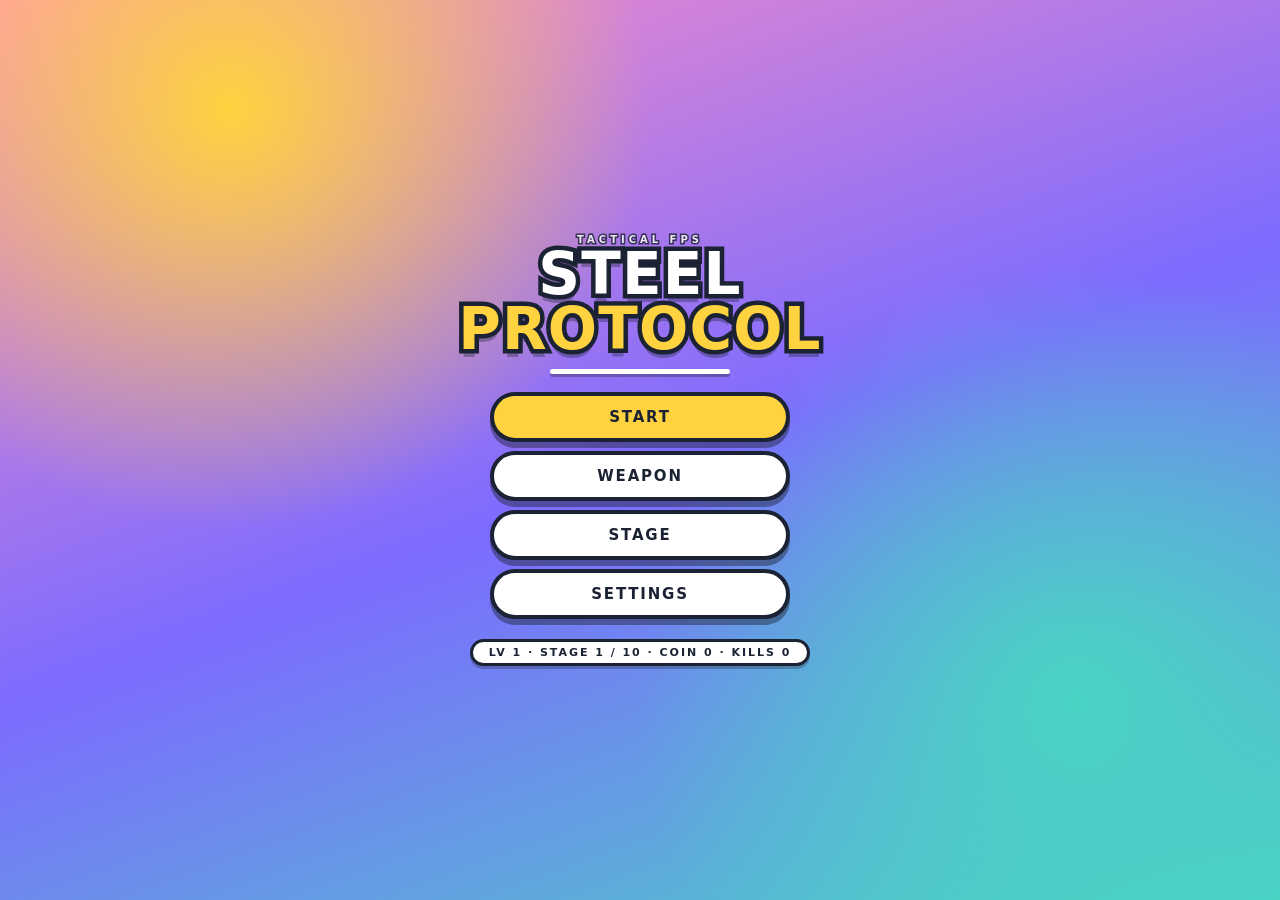
==== commit 8eb76ee4: "マスタープロンプト全項目に対応: 10ステージ / 6武器 / 6敵 / 経験値・レベル / 触覚 ## 前提 macOS・Xcode・実機が無い環境のため、Swift/Unity のネイティブiOS" ====
--- a/index.html
+++ b/index.html
@@ -33,12 +33,21 @@
             <span id="hpText" class="hp-text">100</span>
           </div>
           <div class="hp-bar"><div id="hpFill" class="hp-fill"></div><div id="hpLag" class="hp-lag"></div></div>
+          <div class="xp-row">
+            <span id="lvText" class="lv">LV 1</span>
+            <span class="xp-bar"><i id="xpFill"></i></span>
+          </div>
         </div>
       </div>
       <div class="hud-center-top">
         <div id="stageTag" class="stage-tag">STAGE 1</div>
         <div id="objText" class="obj-text">敵を全滅させろ</div>
         <div id="objProgress" class="obj-progress">0 / 3</div>
+        <div id="zonePips" class="zone-pips hidden"></div>
+        <div id="bossBar" class="boss-bar hidden">
+          <div class="boss-name"><span id="bossName">TITAN-01</span><span id="bossPhase" class="boss-phase">PHASE 1</span></div>
+          <div class="boss-track"><i id="bossFill"></i></div>
+        </div>
       </div>
       <div class="hud-right-top">
         <div id="timerText" class="timer">00:00</div>
@@ -58,6 +67,15 @@
 
     <!-- off-screen enemy compass -->
     <div id="compass" class="compass hidden"><div class="cmp-arrow"></div><span id="cmpDist">0m</span></div>
+
+    <!-- buffs -->
+    <div id="buffRow" class="buff-row"></div>
+
+    <!-- combo -->
+    <div id="comboBox" class="combo hidden"><span id="comboNum">2</span><small>COMBO</small><em id="comboMul">x1.1</em></div>
+
+    <!-- charge ring -->
+    <div id="chargeRing" class="charge-ring hidden"><svg viewBox="0 0 44 44"><circle class="cr-bg" cx="22" cy="22" r="19"/><circle id="crFill" class="cr-fill" cx="22" cy="22" r="19"/></svg></div>
 
     <!-- kill / event feed -->
     <div id="feed" class="feed"></div>
@@ -164,7 +182,8 @@
         <div class="set-row"><label>画面揺れ</label><button id="setShake" class="toggle" data-on="1">ON</button></div>
         <div class="set-row"><label>左右反転 (左利き)</label><button id="setLefty" class="toggle" data-on="0">OFF</button></div>
         <div class="set-row"><label>描画品質</label><button id="setQuality" class="toggle wide-toggle">AUTO</button></div>
-        <div class="set-row"><label>オートエイム補正</label><button id="setAim" class="toggle" data-on="1">ON</button></div>
+        <div class="set-row"><label>エイムアシスト</label><button id="setAim" class="toggle wide-toggle">MED</button></div>
+        <div class="set-row"><label>振動 (VIBRATION)</label><button id="setVib" class="toggle" data-on="1">ON</button></div>
         <div class="set-row danger"><label>セーブデータ削除</label><button id="setWipe" class="toggle danger-btn">DELETE</button></div>
       </div>
       <div class="hint">※ タップで切替。設定は自動保存されます。</div>
@@ -201,6 +220,7 @@
   <div id="clearScreen" class="screen overlay hidden">
     <div class="dialog clear">
       <div id="rankBadge" class="rank-badge">S</div>
+      <div id="clearStars"></div>
       <h2 class="clear-title">STAGE CLEAR</h2>
       <div id="clearStats" class="result-stats"></div>
       <div id="rewardLine" class="reward-line"></div>
@@ -240,6 +260,7 @@
 
 <script src="js/util.js"></script>
 <script src="js/skins.js"></script>
+<script src="js/haptics.js"></script>
 <script src="js/audio.js"></script>
 <script src="js/data.js"></script>
 <script src="js/save.js"></script>
--- a/css/style.css
+++ b/css/style.css
@@ -57,6 +57,56 @@
 .timer{font-size:13px;opacity:.85;letter-spacing:.06em;}
 .icon-btn{width:38px;height:32px;border:1px solid var(--line);background:var(--panel);color:var(--txt);font-size:12px;border-radius:5px;}
 
+/* level / xp */
+.xp-row{display:flex;align-items:center;gap:5px;margin-top:3px;}
+.lv{font-size:10px;font-weight:700;letter-spacing:.1em;color:var(--accent2);}
+.xp-bar{position:relative;flex:1;max-width:118px;height:4px;background:rgba(0,0,0,.55);
+  border:1px solid rgba(255,255,255,.2);overflow:hidden;}
+.xp-bar i{position:absolute;left:0;top:0;bottom:0;width:0;background:linear-gradient(90deg,#ffb020,#ffe08f);transition:width .2s;}
+
+/* boss hp */
+.boss-bar{margin:4px auto 0;width:min(360px,64vw);}
+.boss-name{display:flex;justify-content:space-between;font-size:10px;letter-spacing:.12em;color:#ff8fa8;}
+.boss-phase{color:var(--accent2);}
+.boss-track{position:relative;height:9px;margin-top:2px;background:rgba(0,0,0,.6);
+  border:1px solid rgba(255,80,110,.6);overflow:hidden;}
+.boss-track i{position:absolute;left:0;top:0;bottom:0;width:100%;
+  background:linear-gradient(90deg,#ff3b5c,#ff8fa8);transition:width .15s linear;}
+
+/* capture pips */
+.zone-pips{display:flex;gap:4px;justify-content:center;margin-top:3px;}
+.zone-pips span{position:relative;width:34px;height:5px;background:rgba(0,0,0,.55);
+  border:1px solid rgba(255,255,255,.25);overflow:hidden;}
+.zone-pips span i{position:absolute;inset:0;width:0;background:var(--accent2);}
+.zone-pips span.done i{width:100% !important;background:var(--ok);}
+
+/* buffs */
+.buff-row{position:absolute;left:calc(12px + var(--safe-l));top:calc(98px + var(--safe-t));
+  display:flex;gap:5px;z-index:21;}
+.buff{display:flex;align-items:center;gap:3px;padding:2px 7px;font-size:10px;font-weight:700;
+  background:rgba(4,12,20,.75);border:1px solid var(--line);border-radius:3px;}
+.buff.power{color:#ff8fa8;border-color:rgba(255,95,122,.7);}
+.buff.shield{color:#a8c8ff;border-color:rgba(138,180,255,.7);}
+.buff.haste{color:#ffd23f;border-color:rgba(255,210,63,.7);}
+
+/* combo */
+.combo{position:absolute;right:calc(14px + var(--safe-r));top:34%;text-align:right;z-index:22;pointer-events:none;}
+.combo span{display:block;font-size:30px;font-weight:800;line-height:.9;color:var(--accent2);
+  text-shadow:0 2px 6px #000;}
+.combo small{font-size:9px;letter-spacing:.24em;opacity:.8;}
+.combo em{display:block;font-style:normal;font-size:13px;font-weight:800;color:#fff;}
+.combo.bump{animation:combobump .22s ease-out;}
+@keyframes combobump{0%{transform:scale(1.35)}100%{transform:scale(1)}}
+
+/* charge */
+.charge-ring{position:absolute;left:50%;top:50%;width:60px;height:60px;margin:-30px 0 0 -30px;z-index:23;
+  pointer-events:none;}
+.charge-ring svg{width:100%;height:100%;transform:rotate(-90deg);}
+.cr-bg{fill:none;stroke:rgba(0,0,0,.5);stroke-width:3;}
+.cr-fill{fill:none;stroke:var(--accent2);stroke-width:3;stroke-linecap:round;
+  stroke-dasharray:119.4;stroke-dashoffset:119.4;transition:stroke-dashoffset .05s linear;}
+.charge-ring.full .cr-fill{stroke:#fff;}
+
 /* crosshair */
 .crosshair{position:absolute;left:50%;top:50%;width:44px;height:44px;margin:-22px 0 0 -22px;z-index:22;pointer-events:none;
   transition:transform .08s ease-out;}
@@ -114,7 +164,7 @@
 .reload-bar span{position:absolute;inset:0;font-size:9px;letter-spacing:.14em;line-height:12px;text-align:center;}
 
 /* stats */
-.hud-stats{position:absolute;left:calc(12px + var(--safe-l));top:calc(52px + var(--safe-t));z-index:21;display:flex;gap:12px;}
+.hud-stats{position:absolute;left:calc(12px + var(--safe-l));top:calc(68px + var(--safe-t));z-index:21;display:flex;gap:12px;}
 .stat{display:flex;align-items:center;gap:4px;font-size:14px;font-weight:700;text-shadow:0 1px 3px #000;}
 .stat-ico{font-size:12px;opacity:.85;} .stat-ico.coin{color:#ffd24a;}
 
@@ -278,6 +328,15 @@
 .brief-enemies{display:flex;flex-wrap:wrap;gap:6px;justify-content:center;margin-top:10px;}
 .ebadge{font-size:11px;padding:4px 8px;border:1px solid rgba(255,255,255,.2);background:rgba(255,255,255,.05);border-radius:3px;}
 
+/* stars */
+.stars{display:flex;gap:3px;justify-content:center;}
+.stars span{font-size:20px;color:rgba(255,255,255,.22);line-height:1;}
+.stars span.on{color:var(--accent2);text-shadow:0 0 10px rgba(255,176,32,.7);}
+#clearStars{margin:2px 0 4px;}
+#clearStars .stars span{font-size:26px;}
+.sc-stars{position:absolute;right:10px;bottom:8px;}
+.sc-stars .stars span{font-size:13px;}
+
 /* rotate + loading */
 .rotate{position:absolute;inset:0;z-index:99;background:#04080d;display:flex;flex-direction:column;
   align-items:center;justify-content:center;gap:8px;text-align:center;}
--- a/css/pop.css
+++ b/css/pop.css
@@ -283,3 +283,36 @@
   body.pop .dlg-btns .mbtn{box-shadow:0 4px 0 rgba(27,34,51,.45);}
   body.pop .rank-badge{width:40px;height:40px;line-height:36px;font-size:22px;}
 }
+
+/* ---------- 追加HUD（レベル・ボス・拠点・バフ・コンボ・チャージ） ---------- */
+body.pop .lv{color:#f08a1f;font-weight:900;}
+body.pop .xp-bar{border:2px solid var(--ink);border-radius:999px;background:#e6ebf2;height:6px;}
+body.pop .xp-bar i{background:linear-gradient(90deg,#ffd23f,#ff9f4a);border-radius:999px;}
+body.pop .boss-bar{background:#fff;border:3px solid var(--ink);border-radius:999px;padding:3px 10px 5px;
+  box-shadow:0 3px 0 rgba(27,34,51,.35);margin-top:5px;}
+body.pop .boss-name{color:var(--ink);font-weight:900;}
+body.pop .boss-phase{color:#ff4fa8;}
+body.pop .boss-track{border:2px solid var(--ink);border-radius:999px;background:#e6ebf2;height:8px;}
+body.pop .boss-track i{background:linear-gradient(90deg,#ff3b5c,#ff8fa8);border-radius:999px;}
+body.pop .zone-pips span{border:2px solid var(--ink);border-radius:999px;background:#e6ebf2;height:7px;}
+body.pop .zone-pips span i{background:#ffd23f;}
+body.pop .zone-pips span.done i{background:#2fd98a;}
+body.pop .buff{border:3px solid var(--ink);border-radius:999px;background:#fff;color:var(--ink);
+  font-weight:900;box-shadow:0 3px 0 rgba(27,34,51,.3);}
+body.pop .buff.power{background:#ffd0d8;}
+body.pop .buff.shield{background:#d4e2ff;}
+body.pop .buff.haste{background:#fff0c2;}
+body.pop .combo span{color:#fff;-webkit-text-stroke:6px var(--ink);paint-order:stroke fill;}
+body.pop .combo small{color:#fff;-webkit-text-stroke:3px var(--ink);paint-order:stroke fill;}
+body.pop .combo em{color:#ffd23f;-webkit-text-stroke:4px var(--ink);paint-order:stroke fill;}
+body.pop .cr-bg{stroke:rgba(27,34,51,.6);stroke-width:5;}
+body.pop .cr-fill{stroke:#ffd23f;stroke-width:5;}
+body.pop .charge-ring.full .cr-fill{stroke:#fff;}
+body.pop .stars span{color:rgba(27,34,51,.18);}
+body.pop .stars span.on{color:#ffd23f;text-shadow:0 2px 0 var(--ink);}
+body.pop .hud-stats{top:calc(76px + var(--safe-t));}
+body.pop .buff-row{top:calc(112px + var(--safe-t));}
+@media (max-height:400px){
+  body.pop .hud-stats{top:calc(70px + var(--safe-t));}
+  body.pop .buff-row{top:calc(104px + var(--safe-t));}
+}
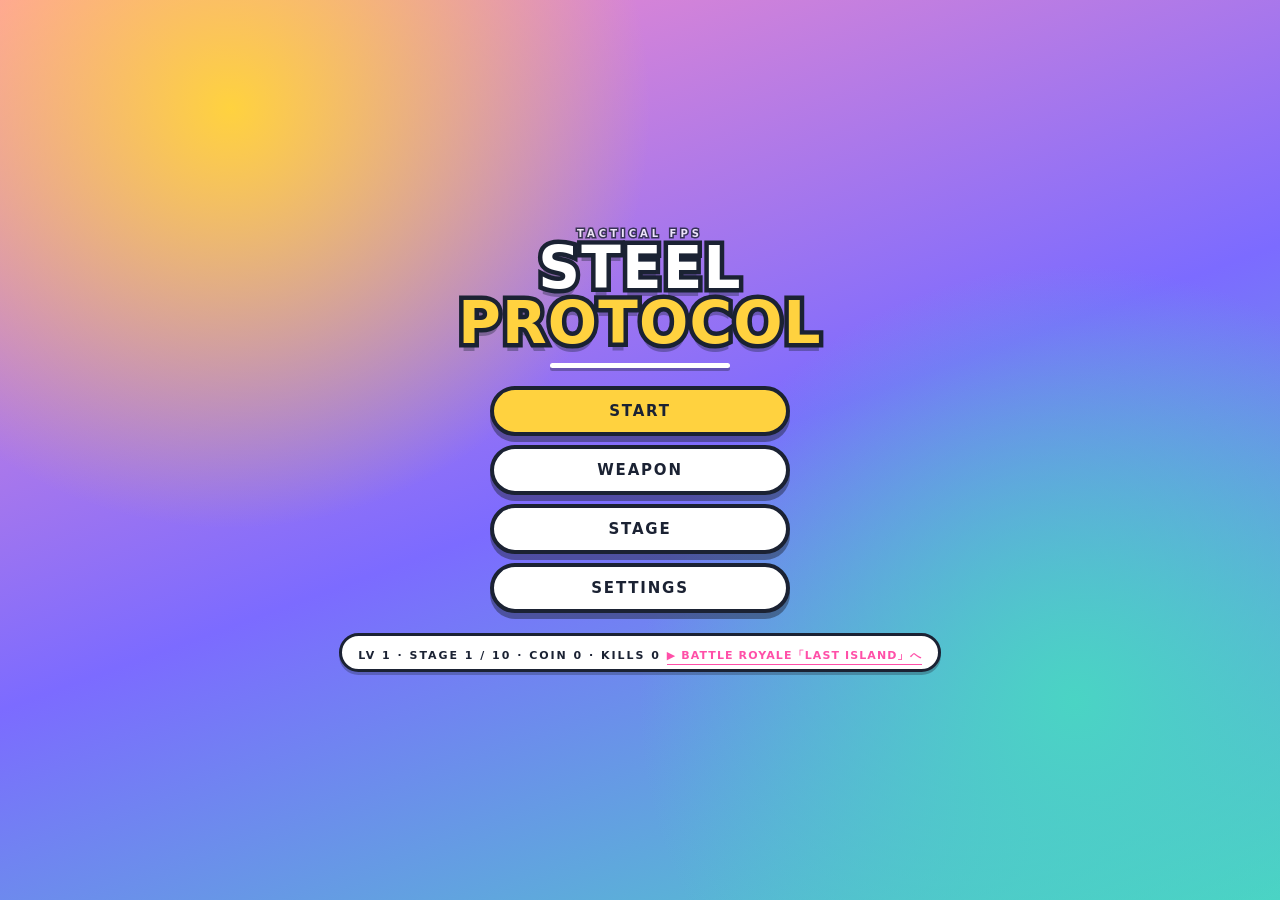
==== commit 3b36b3f7: "バトルロイヤル「LAST ISLAND」を追加（1人+Bot15体、実際に遊べる状態） br/ 以下に、輸送機→降下→漁り→戦闘→安全地帯→最後の1人 まで通しで遊べる バトルロイヤルモードを追加した" ====
--- a/index.html
+++ b/index.html
@@ -130,6 +130,7 @@
       </div>
       <div class="title-foot">
         <span id="titleProgress">STAGE 1 / 5 · COIN 0</span>
+        <a id="brLink" class="mode-link" href="./br/index.html">▶ BATTLE ROYALE「LAST ISLAND」へ</a>
       </div>
     </div>
   </div>
--- a/css/style.css
+++ b/css/style.css
@@ -381,3 +381,7 @@
   .logo-line{margin-top:8px;}
   .title-foot{margin-top:12px;}
 }
+
+/* タイトルから別モード（バトルロイヤル）へ移動するリンク */
+.mode-link{display:inline-block;margin-top:8px;font-size:11px;letter-spacing:.1em;
+  color:var(--accent);text-decoration:none;border-bottom:1px solid currentColor;padding-bottom:1px}
